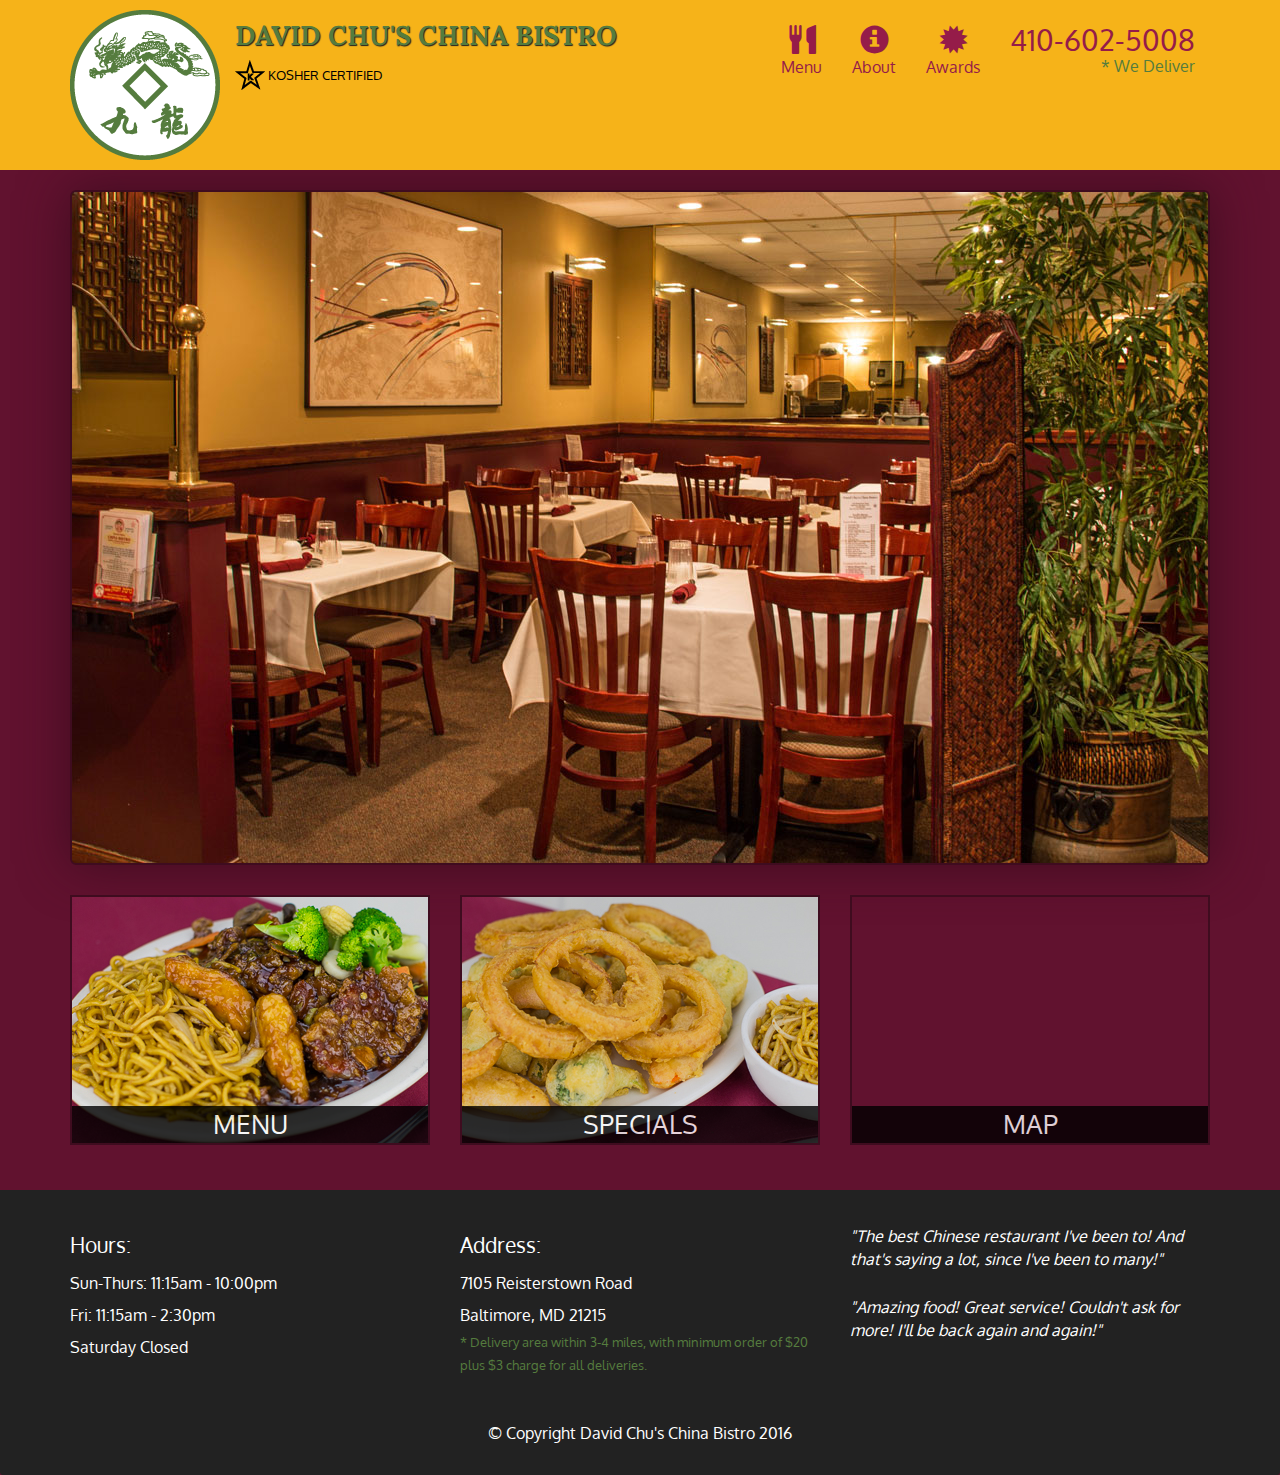
==== mod5-solution/index.html @ 7e8637ec "Module-5 Easier" ====
<!DOCTYPE html>
<html lang="en">
  <head>
    <meta charset="utf-8">
    <meta http-equiv="X-UA-Compatible" content="IE=edge">
    <meta name="viewport" content="width=device-width, initial-scale=1">
    <title>David Chu's China Bistro</title>
    <link rel="stylesheet" href="css/bootstrap.min.css">
    <link rel="stylesheet" href="css/styles.css">
    <link href='https://fonts.googleapis.com/css?family=Oxygen:400,300,700' rel='stylesheet' type='text/css'>
    <link href='https://fonts.googleapis.com/css?family=Lora' rel='stylesheet' type='text/css'>
  </head>
<body>
  <header>
    <nav id="header-nav" class="navbar navbar-default">
      <div class="container">
        <div class="navbar-header">
          <a href="index.html" class="pull-left visible-md visible-lg">
            <div id="logo-img" alt="Logo image"></div>
          </a>

          <div class="navbar-brand">
            <a href="index.html"><h1>David Chu's China Bistro</h1></a>
            <p>
              <img src="images/star-k-logo.png" alt="Kosher certification">
              <span>Kosher Certified</span>
            </p>
          </div>

          <button id="navbarToggle" type="button" class="navbar-toggle collapsed" data-toggle="collapse" data-target="#collapsable-nav" aria-expanded="false">
            <span class="sr-only">Toggle navigation</span>
            <span class="icon-bar"></span>
            <span class="icon-bar"></span>
            <span class="icon-bar"></span>
          </button>
        </div>
        
        <div id="collapsable-nav" class="collapse navbar-collapse">
           <ul id="nav-list" class="nav navbar-nav navbar-right">
            <li id="navHomeButton" class="visible-xs active">
              <a href="index.html">
                <span class="glyphicon glyphicon-home"></span> Home</a>
            </li>
            <li id="navMenuButton">
              <a href="#" onclick="$dc.loadMenuCategories();">
                <span class="glyphicon glyphicon-cutlery"></span><br class="hidden-xs"> Menu</a>
            </li>
            <li>
              <a href="#">
                <span class="glyphicon glyphicon-info-sign"></span><br class="hidden-xs"> About</a>
            </li>
            <li>
              <a href="#">
                <span class="glyphicon glyphicon-certificate"></span><br class="hidden-xs"> Awards</a>
            </li>
            <li id="phone" class="hidden-xs">
              <a href="tel:410-602-5008">
                <span>410-602-5008</span></a><div>* We Deliver</div>
            </li>
          </ul><!-- #nav-list -->
        </div><!-- .collapse .navbar-collapse -->
      </div><!-- .container -->
    </nav><!-- #header-nav -->
  </header>

  <div id="call-btn" class="visible-xs">
    <a class="btn" href="tel:410-602-5008">
    <span class="glyphicon glyphicon-earphone"></span>
    410-602-5008
    </a>
  </div>
  <div id="xs-deliver" class="text-center visible-xs">* We Deliver</div>

  <div id="main-content" class="container">
    <div class="jumbotron">
      <img src="images/jumbotron_768.jpg" alt="Picture of restaurant" class="img-responsive visible-xs">
    </div>

    <div id="home-tiles" class="row">
      <div class="col-md-4 col-sm-6 col-xs-12">
        <a href="menu-categories.html" onclick="$dc.loadMenuCategories();"><div id="menu-tile"><span>menu</span></div></a>
      </div>
      <div class="col-md-4 col-sm-6 col-xs-12">
        <a href="single-category.html" onclick="$dc.loadMenuItems({{randomCategoryShortName}});">
          <div id="specials-tile"><span>specials</span></div>
        </a>
      </div>
      <div class="col-md-4 col-sm-12 col-xs-12">
        <!--a href="https://www.google.com/maps/place/David+Chu's+China+Bistro/@39.3635874,-76.7138622,17z/data=!4m6!1m3!3m2!1s0x89c81a14e7817803:0xab20a0e99daa17ea!2sDavid+Chu's+China+Bistro!3m1!1s0x89c81a14e7817803:0xab20a0e99daa17ea" target="_blank"-->
          <div id="map-tile">
            <!--iframe src="https://www.google.com/maps/embed?pb=!1m18!1m12!1m3!1d3084.675372390488!2d-76.71386218529199!3d39.3635874269356!2m3!1f0!2f0!3f0!3m2!1i1024!2i768!4f13.1!3m3!1m2!1s0x89c81a14e7817803%3A0xab20a0e99daa17ea!2sDavid+Chu&#39;s+China+Bistro!5e0!3m2!1sen!2sus!4v1452824864156" width="100%" height="250" frameborder="0" style="border:0" allowfullscreen></iframe-->
            <span>map</span>
          </div>
        </a>
      </div>
    </div><!-- End of #home-tiles -->
  </div>

  <footer class="panel-footer">
    <div class="container">
      <div class="row">
        <section id="hours" class="col-sm-4">
          <span>Hours:</span><br>
          Sun-Thurs: 11:15am - 10:00pm<br>
          Fri: 11:15am - 2:30pm<br>
          Saturday Closed
          <hr class="visible-xs">
        </section>
        <section id="address" class="col-sm-4">
          <span>Address:</span><br>
          7105 Reisterstown Road<br>
          Baltimore, MD 21215
          <p>* Delivery area within 3-4 miles, with minimum order of $20 plus $3 charge for all deliveries.</p>
          <hr class="visible-xs">
        </section>
        <section id="testimonials" class="col-sm-4">
          <p>"The best Chinese restaurant I've been to! And that's saying a lot, since I've been to many!"</p>
          <p>"Amazing food! Great service! Couldn't ask for more! I'll be back again and again!"</p>
        </section>
      </div>
      <div class="text-center">&copy; Copyright David Chu's China Bistro 2016</div>
    </div>
  </footer>

  <!-- jQuery (Bootstrap JS plugins depend on it) -->
  <script src="js/jquery-2.1.4.min.js"></script>
  <script src="js/bootstrap.min.js"></script>
  <script src="js/ajax-utils.js"></script>
  <script src="js/script.js"></script>
</body>
</html>
---- mod5-solution/css/styles.css ----
body {
  font-size: 16px;
  color: #fff;
  background-color: #61122f;
  font-family: 'Oxygen', sans-serif;
}

/** HEADER **/
#header-nav {
  background-color: #f6b319;
  border-radius: 0;
  border: 0;
}

#logo-img {
  background: url('../images/restaurant-logo_large.png') no-repeat;
  width: 150px;
  height: 150px;
  margin: 10px 15px 10px 0;
}

.navbar-brand {
  padding-top: 25px;
}
.navbar-brand h1 { /* Restaurant name */
  font-family: 'Lora', serif;
  color: #557c3e;
  font-size: 1.5em;
  text-transform: uppercase;
  font-weight: bold;
  text-shadow: 1px 1px 1px #222;
  margin-top: 0;
  margin-bottom: 0;
  line-height: .75;
}
.navbar-brand a:hover, .navbar-brand a:focus {
  text-decoration: none;
}
.navbar-brand p { /* Kosher cert */
  color: #000;
  text-transform: uppercase;
  font-size: .7em;
  margin-top: 15px;
}
.navbar-brand p span { /* Star-K */
  vertical-align: middle;
}

#nav-list {
  margin-top: 10px;
}
#nav-list a {
  color: #951C49;
  text-align: center;
}
#nav-list a:hover {
  background: #E7E7E7;
}
#nav-list a span {
  font-size: 1.8em;
}

#phone {
  margin-top: 5px;
}
#phone a { /* Phone number */
  text-align: right;
  padding-bottom: 0;
}
#phone div { /* We Deliver */
  color: #557c3e;
  text-align: right;
  padding-right: 15px;
}

.navbar-header button.navbar-toggle, .navbar-header .icon-bar {
  border: 1px solid #61122f;
}
.navbar-header button.navbar-toggle {
  clear: both;
  margin-top: -30px;
}
/* END HEADER */

/* FOOTER */
.panel-footer {
  margin-top: 30px;
  padding-top: 35px;
  padding-bottom: 30px;
  background-color: #222;
  border-top: 0;
}
.panel-footer div.row {
  margin-bottom: 35px;
}
#hours, #address {
  line-height: 2;
}
#hours > span, #address > span {
  font-size: 1.3em;
}
#address p {
  color: #557c3e;
  font-size: .8em;
  line-height: 1.8;
}
#testimonials {
  font-style: italic;
}
#testimonials p:nth-child(2) {
  margin-top: 25px;
}
/* END FOOTER */



/* HOME PAGE */
.container .jumbotron {
  box-shadow: 0 0 50px #3F0C1F;
  border: 2px solid #3F0C1F;
}

#menu-tile, #specials-tile, #map-tile {
  height: 250px;
  width: 100%;
  margin-bottom: 15px;
  position: relative;
  border: 2px solid #3F0C1F;
  overflow: hidden;
}
#menu-tile:hover, #specials-tile:hover, #map-tile:hover {
  box-shadow: 0 1px 5px 1px #cccccc;
}
#menu-tile {
  background: url('../images/menu-tile.jpg') no-repeat;
  background-position: center;
}
#specials-tile {
  background: url('../images/specials-tile.jpg') no-repeat;
  background-position: center;
}
#menu-tile span, #specials-tile span, #map-tile span {
  position: absolute;
  bottom: 0;
  right: 0;
  width: 100%;
  text-align: center;
  font-size: 1.6em;
  text-transform: uppercase;
  background-color: #000;
  color: #fff;
  opacity: .8;
}
/* END HOME PAGE */

/* MENU CATEGORIES PAGE */
.category-tile { 
  position: relative;
  border: 2px solid #3F0C1F;
  overflow: hidden;
  width: 200px;
  height: 200px;
  margin: 0 auto 15px;
}
.category-tile span {
  position: absolute;
  bottom: 0;
  right: 0;
  width: 100%;
  text-align: center;
  font-size: 1.2em;
  text-transform: uppercase;
  background-color: #000;
  color: #fff;
  opacity: .8;
}
.category-tile:hover {
  box-shadow: 0 1px 5px 1px #cccccc;
}

#menu-categories-title + div {
  margin-bottom: 50px;
}
/* END MENU CATEGORIES PAGE */

/* SINGLE CATEGORY PAGE */
.menu-item-tile {
  margin-bottom: 25px;
}
.menu-item-tile hr {
  width: 80%;
}
.menu-item-tile .menu-item-price {
  font-size: 1.1em;
  text-align: right;
  margin-top: -15px;
  margin-right: -15px;
}
.menu-item-tile .menu-item-price span {
  font-size: .6em;
}
.menu-item-photo {
  position: relative;
  border: 2px solid #3F0C1F; 
  overflow: hidden;
  padding: 0;
  margin-right: -15px;
  margin-left: auto;
  margin-bottom: 20px;
  max-width: 250px;
}
.menu-item-photo div {
  position: absolute;
  bottom: 0;
  right: 0;
  width: 80px;
  background-color: #557c3e;
  text-align: center;
}
.menu-item-description {
  padding-right: 30px;
}
h3.menu-item-title {
  margin: 0 0 10px;
}
.menu-item-details {
  font-size: .9em;
  font-style: italic;
}
/* END SINGLE CATEGORY PAGE */


/********** Large devices only **********/
@media (min-width: 1200px) {
  .container .jumbotron {
    background: url('../images/jumbotron_1200.jpg') no-repeat;
    height: 675px;
  }
}

/********** Medium devices only **********/
@media (min-width: 992px) and (max-width: 1199px) {
  /* Header */
  #logo-img {
    background: url('../images/restaurant-logo_medium.png') no-repeat;
    width: 100px;
    height: 100px;
    margin: 5px 5px 5px 0;
  }
  /* End Header */

  /* Home Page */
  .container .jumbotron {
    background: url('../images/jumbotron_992.jpg') no-repeat;
    height: 558px;
  }
  /* End Home Page */
}

/********** Small devices only **********/
@media (min-width: 768px) and (max-width: 991px) {
  /* Home Page */
  .container .jumbotron {
    background: url('../images/jumbotron_768.jpg') no-repeat;
    height: 432px;
  }
  /* End Home Page */
}

/********** Extra small devices only **********/
@media (max-width: 767px) {
  /* Header */
  .navbar-brand {
    padding-top: 10px;
    height: 80px;
  }
  .navbar-brand h1 { /* Restaurant name */
    padding-top: 10px;
    font-size: 5vw; /* 1vw = 1% of viewport width */
  }
  .navbar-brand p { /* Kosher cert */
    font-size: .6em;
    margin-top: 12px;
  }
  .navbar-brand p img { /* Star-K */
    height: 20px;
  }

  #collapsable-nav a { /* Collapsed nav menu text */
    font-size: 1.2em;
  }
  #collapsable-nav a span { /* Collapsed nav menu glyph */
    font-size: 1em;
    margin-right: 5px;
  }

  #call-btn > a {
    font-size: 1.5em;
    display: block;
    margin: 0 20px;
    padding: 10px;
    border: 2px solid #fff;
    background-color: #f6b319;
    color: #951c49;
  }
  #xs-deliver {
    margin-top: 5px;
    font-size: .7em;
    letter-spacing: .1em;
    text-transform: uppercase;
  }
  /* End Header */

  /* Footer */
  .panel-footer section {
    margin-bottom: 30px;
    text-align: center;
  }
  .panel-footer section:nth-child(3) {
    margin-bottom: 0; /* margin already exists on the whole row */
  }
  .panel-footer section hr {
    width: 50%;
  }
  /* End Footer */

  /* Home Page */
  .container .jumbotron {
    margin-top: 30px;
    padding: 0;
  }
  #menu-tile, #specials-tile {
    width: 360px;
    margin: 0 auto 15px;
  }

  .menu-item-photo {
    margin-right: auto;
  }
  .menu-item-tile .menu-item-price {
    text-align: center;
  }
  .menu-item-description {
    text-align: center;;
  }
}


/********** Super extra small devices Only :-) (e.g., iPhone 4) **********/
@media (max-width: 479px) {
  /* Header */
  .navbar-brand h1 { /* Restaurant name */
    padding-top: 5px;
    font-size: 6vw;
  }
  /* End Header */
  
  /* Home page */
  #menu-tile, #specials-tile {
    width: 280px;
    margin: 0 auto 15px;
  }

  .col-xxs-12 {
    position: relative;
    min-height: 1px;
    padding-right: 15px;
    padding-left: 15px;
    float: left;
    width: 100%;
  }
}
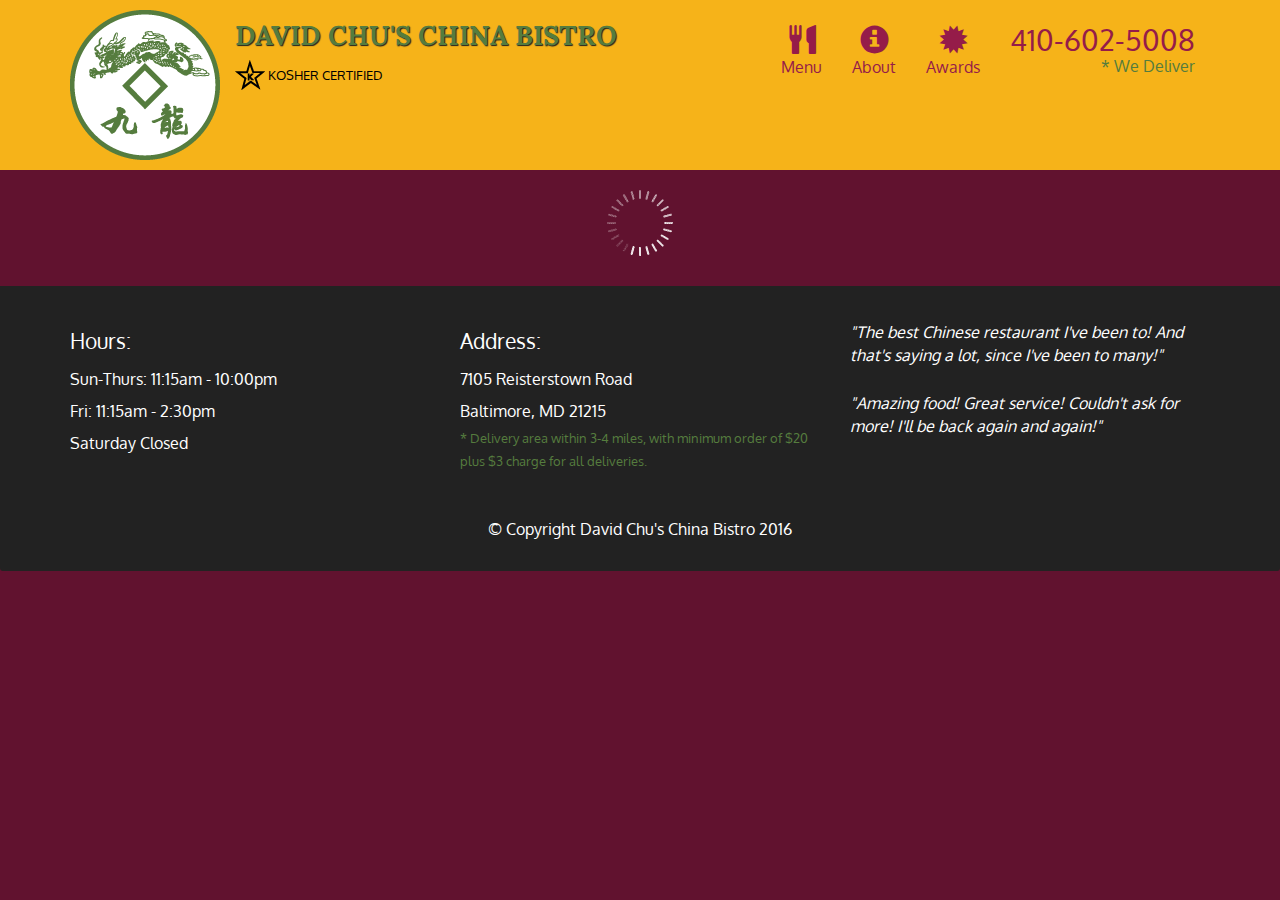
==== commit 37441bd7: "Module-5" ====
--- a/mod5-solution/index.html
+++ b/mod5-solution/index.html
@@ -71,30 +71,7 @@
   </div>
   <div id="xs-deliver" class="text-center visible-xs">* We Deliver</div>
 
-  <div id="main-content" class="container">
-    <div class="jumbotron">
-      <img src="images/jumbotron_768.jpg" alt="Picture of restaurant" class="img-responsive visible-xs">
-    </div>
-
-    <div id="home-tiles" class="row">
-      <div class="col-md-4 col-sm-6 col-xs-12">
-        <a href="menu-categories.html" onclick="$dc.loadMenuCategories();"><div id="menu-tile"><span>menu</span></div></a>
-      </div>
-      <div class="col-md-4 col-sm-6 col-xs-12">
-        <a href="single-category.html" onclick="$dc.loadMenuItems({{randomCategoryShortName}});">
-          <div id="specials-tile"><span>specials</span></div>
-        </a>
-      </div>
-      <div class="col-md-4 col-sm-12 col-xs-12">
-        <!--a href="https://www.google.com/maps/place/David+Chu's+China+Bistro/@39.3635874,-76.7138622,17z/data=!4m6!1m3!3m2!1s0x89c81a14e7817803:0xab20a0e99daa17ea!2sDavid+Chu's+China+Bistro!3m1!1s0x89c81a14e7817803:0xab20a0e99daa17ea" target="_blank"-->
-          <div id="map-tile">
-            <!--iframe src="https://www.google.com/maps/embed?pb=!1m18!1m12!1m3!1d3084.675372390488!2d-76.71386218529199!3d39.3635874269356!2m3!1f0!2f0!3f0!3m2!1i1024!2i768!4f13.1!3m3!1m2!1s0x89c81a14e7817803%3A0xab20a0e99daa17ea!2sDavid+Chu&#39;s+China+Bistro!5e0!3m2!1sen!2sus!4v1452824864156" width="100%" height="250" frameborder="0" style="border:0" allowfullscreen></iframe-->
-            <span>map</span>
-          </div>
-        </a>
-      </div>
-    </div><!-- End of #home-tiles -->
-  </div>
+  <div id="main-content" class="container"></div>
 
   <footer class="panel-footer">
     <div class="container">
